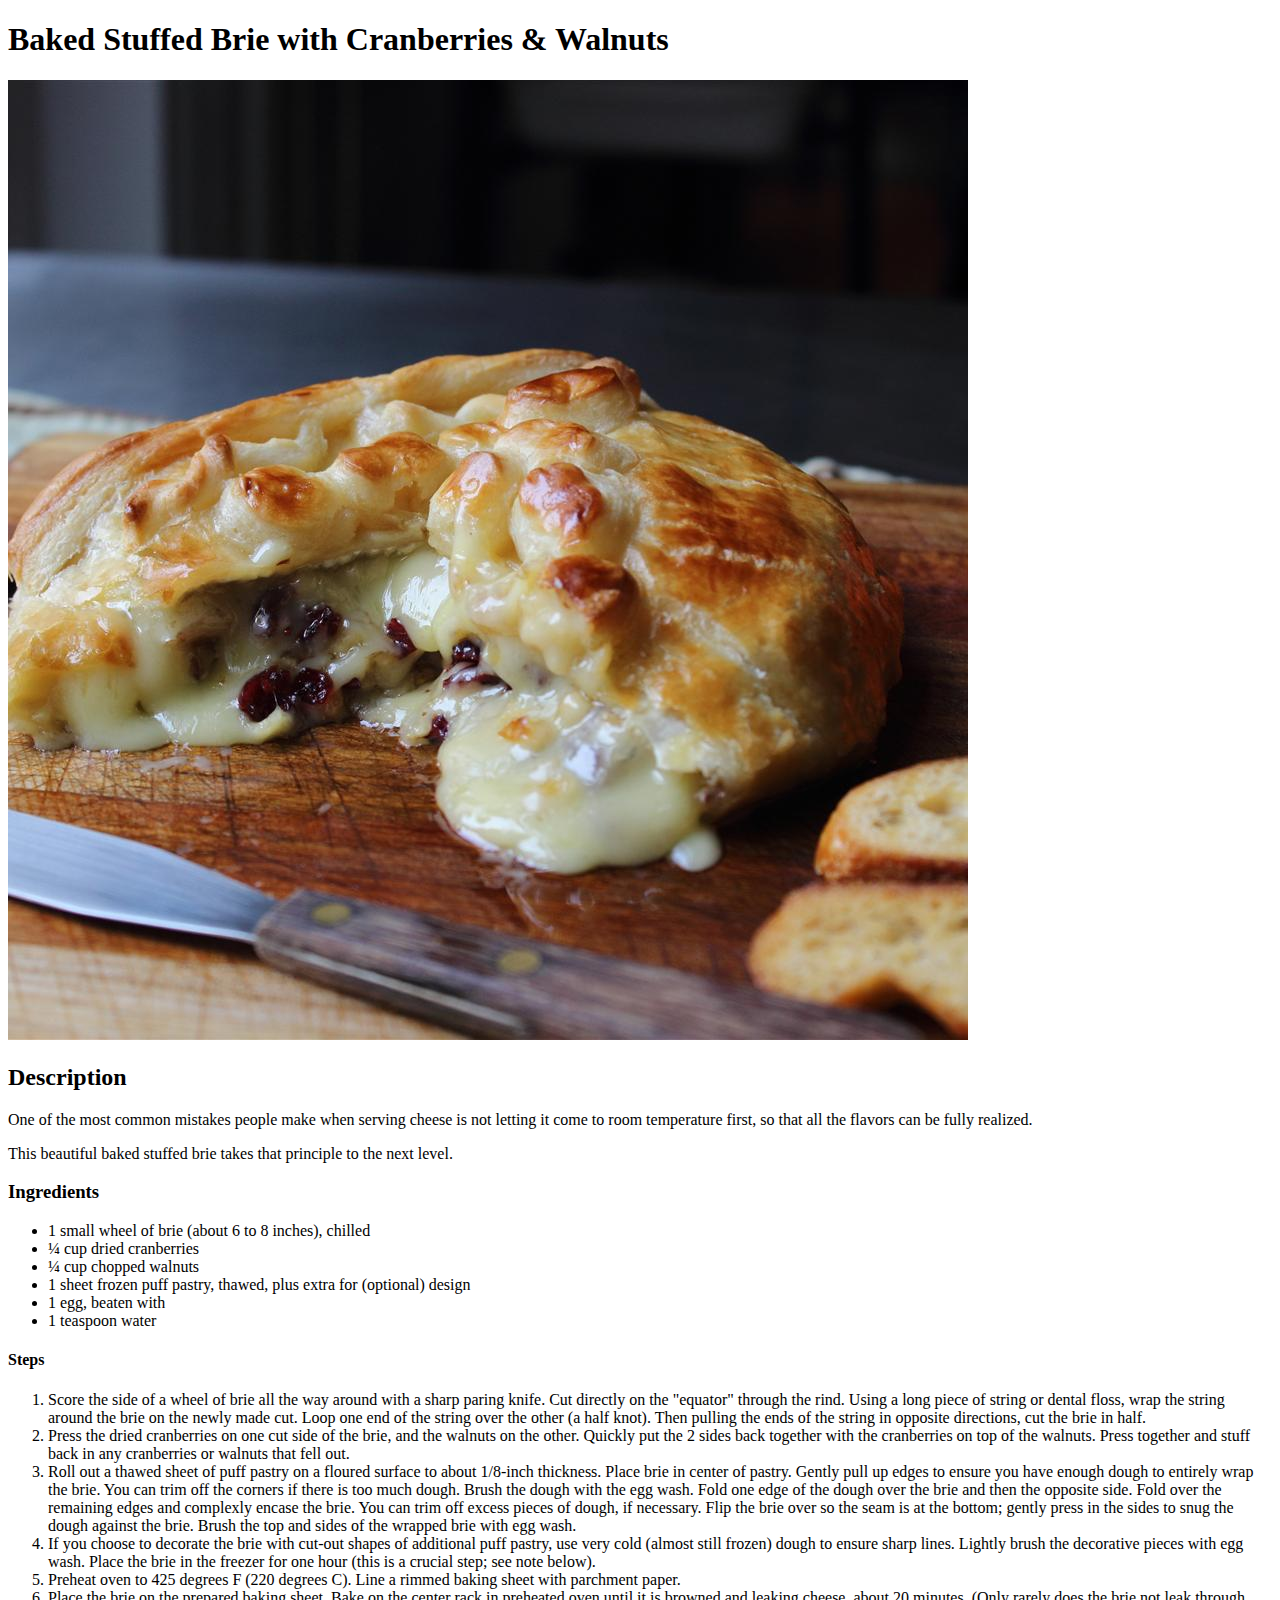
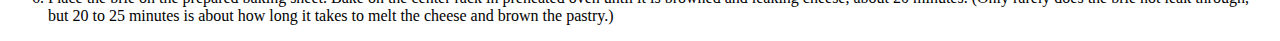
==== recipes/brie.html @ 6d60b0fc "odin-recipes" ====
<!DOCTYPE html>
<html>
    <head>
        <meta charset="utf-8">
        <title>brie recipe</title>
    </head>
    <body>
        <h1>Baked Stuffed Brie with Cranberries & Walnuts</h1>
        <img src="../images/brie.jpeg">
        <h2>Description</h2>
        <p>One of the most common mistakes people 
        make when serving cheese is not letting it 
        come to room temperature first, so that all 
        the flavors can be fully realized.</p>
        <p>This 
        beautiful baked stuffed brie takes that 
        principle to the next level.</p>
        <h3>Ingredients</h3>
        <ul>
            <li>1 small wheel of brie (about 6 to 8 inches), chilled</li>
            <li>¼ cup dried cranberries</li>
            <li>¼ cup chopped walnuts</li>
            <li>1 sheet frozen puff pastry, thawed, plus extra for (optional) design</li>
            <li>1 egg, beaten with</li>
            <li>1 teaspoon water</li>
        </ul>
        <h4>Steps</h4>
        <ol>
            <li>Score the side of a wheel of brie all the way around with a sharp paring knife. Cut directly on the "equator" through the rind. Using a long piece of string or dental floss, wrap the string around the brie on the newly made cut. Loop one end of the string over the other (a half knot). Then pulling the ends of the string in opposite directions, cut the brie in half.</li>
            <li>Press the dried cranberries on one cut side of the brie, and the walnuts on the other. Quickly put the 2 sides back together with the cranberries on top of the walnuts. Press together and stuff back in any cranberries or walnuts that fell out.</li>
            <li>Roll out a thawed sheet of puff pastry on a floured surface to about 1/8-inch thickness. Place brie in center of pastry. Gently pull up edges to ensure you have enough dough to entirely wrap the brie. You can trim off the corners if there is too much dough. Brush the dough with the egg wash. Fold one edge of the dough over the brie and then the opposite side. Fold over the remaining edges and complexly encase the brie. You can trim off excess pieces of dough, if necessary. Flip the brie over so the seam is at the bottom; gently press in the sides to snug the dough against the brie. Brush the top and sides of the wrapped brie with egg wash.</li>
            <li>If you choose to decorate the brie with cut-out shapes of additional puff pastry, use very cold (almost still frozen) dough to ensure sharp lines. Lightly brush the decorative pieces with egg wash. Place the brie in the freezer for one hour (this is a crucial step; see note below).</li>
            <li>Preheat oven to 425 degrees F (220 degrees C). Line a rimmed baking sheet with parchment paper.</li>
            <li>Place the brie on the prepared baking sheet. Bake on the center rack in preheated oven until it is browned and leaking cheese, about 20 minutes. (Only rarely does the brie not leak through, but 20 to 25 minutes is about how long it takes to melt the cheese and brown the pastry.)</li>
        </ol>
    </body>
</html>
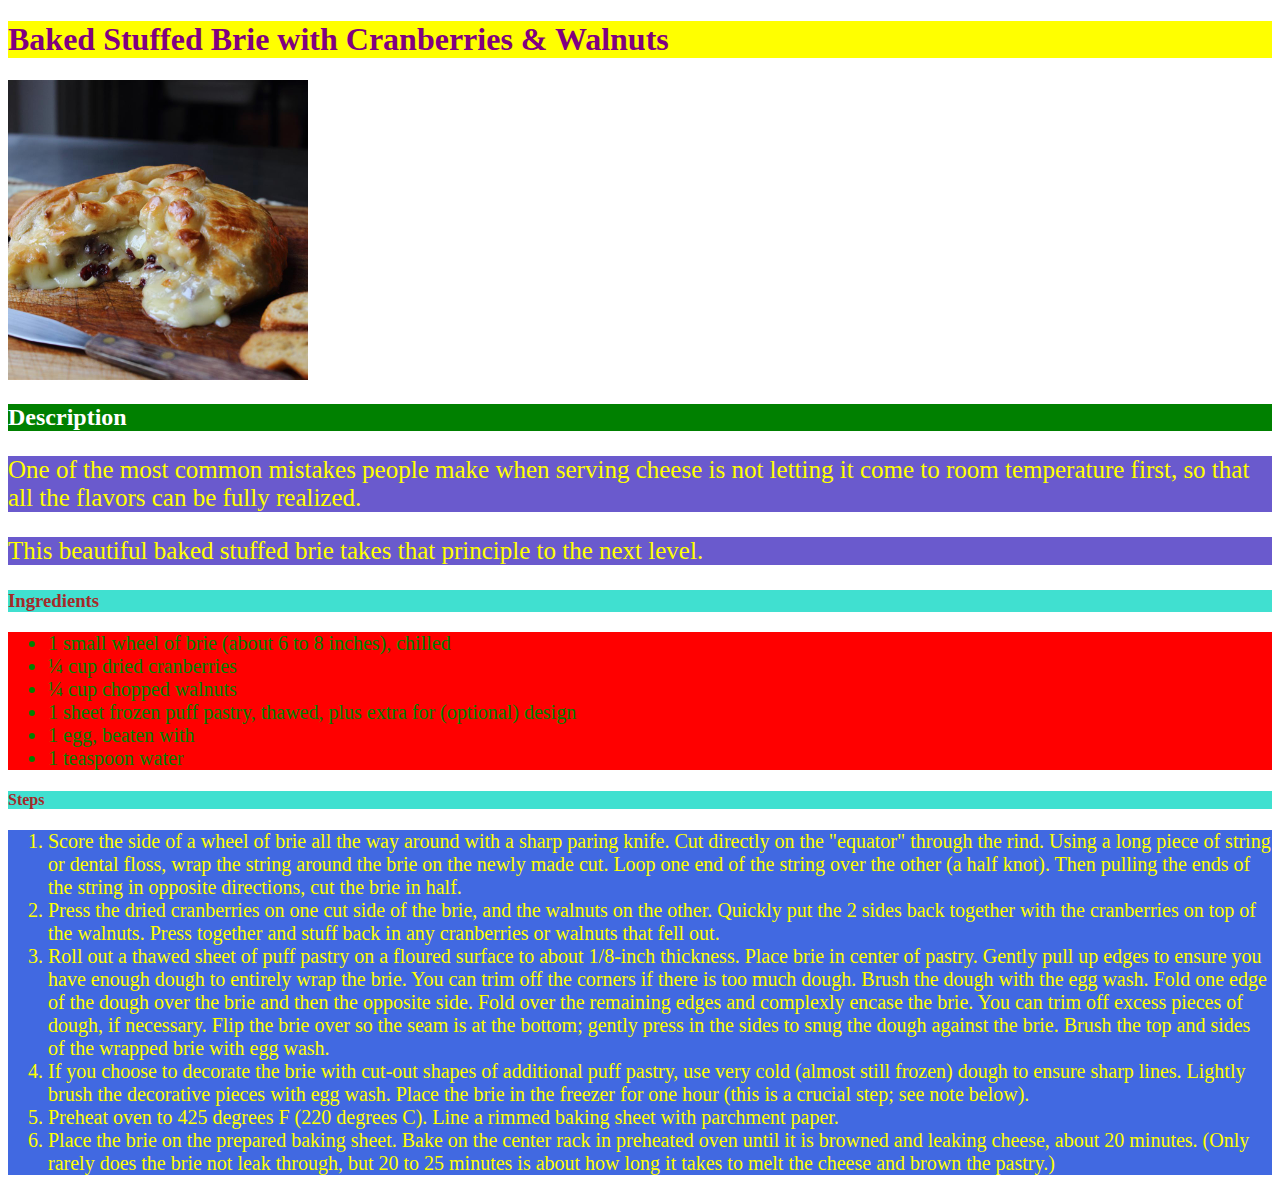
==== commit b23db11b: "recipes/" ====
--- a/recipes/brie.html
+++ b/recipes/brie.html
@@ -3,6 +3,7 @@
     <head>
         <meta charset="utf-8">
         <title>brie recipe</title>
+        <link rel="stylesheet" href="brie.css"
     </head>
     <body>
         <h1>Baked Stuffed Brie with Cranberries & Walnuts</h1>
--- a/recipes/brie.css
+++ b/recipes/brie.css
@@ -0,0 +1,43 @@
+h1 {
+    background-color: yellow;
+    color: purple;
+}
+
+img {
+    width: 300px;
+    height: 300px;
+}
+
+h2 {
+    color: white;
+    background-color: green;
+}
+
+p {
+    background-color: slateblue;
+    color: yellow;
+    font-size: 25px;     
+}
+
+h3 {
+    background-color: turquoise;
+    color: brown;
+}
+
+ul {
+    background-color: red;
+    color: green;
+    font-size: 20px;
+}
+
+h4 {
+    background-color: turquoise;
+    color: brown;
+}
+
+ol {
+    background-color: royalblue;
+    color: yellow;
+    font-size: 20px;
+    font-weight: 500;
+}